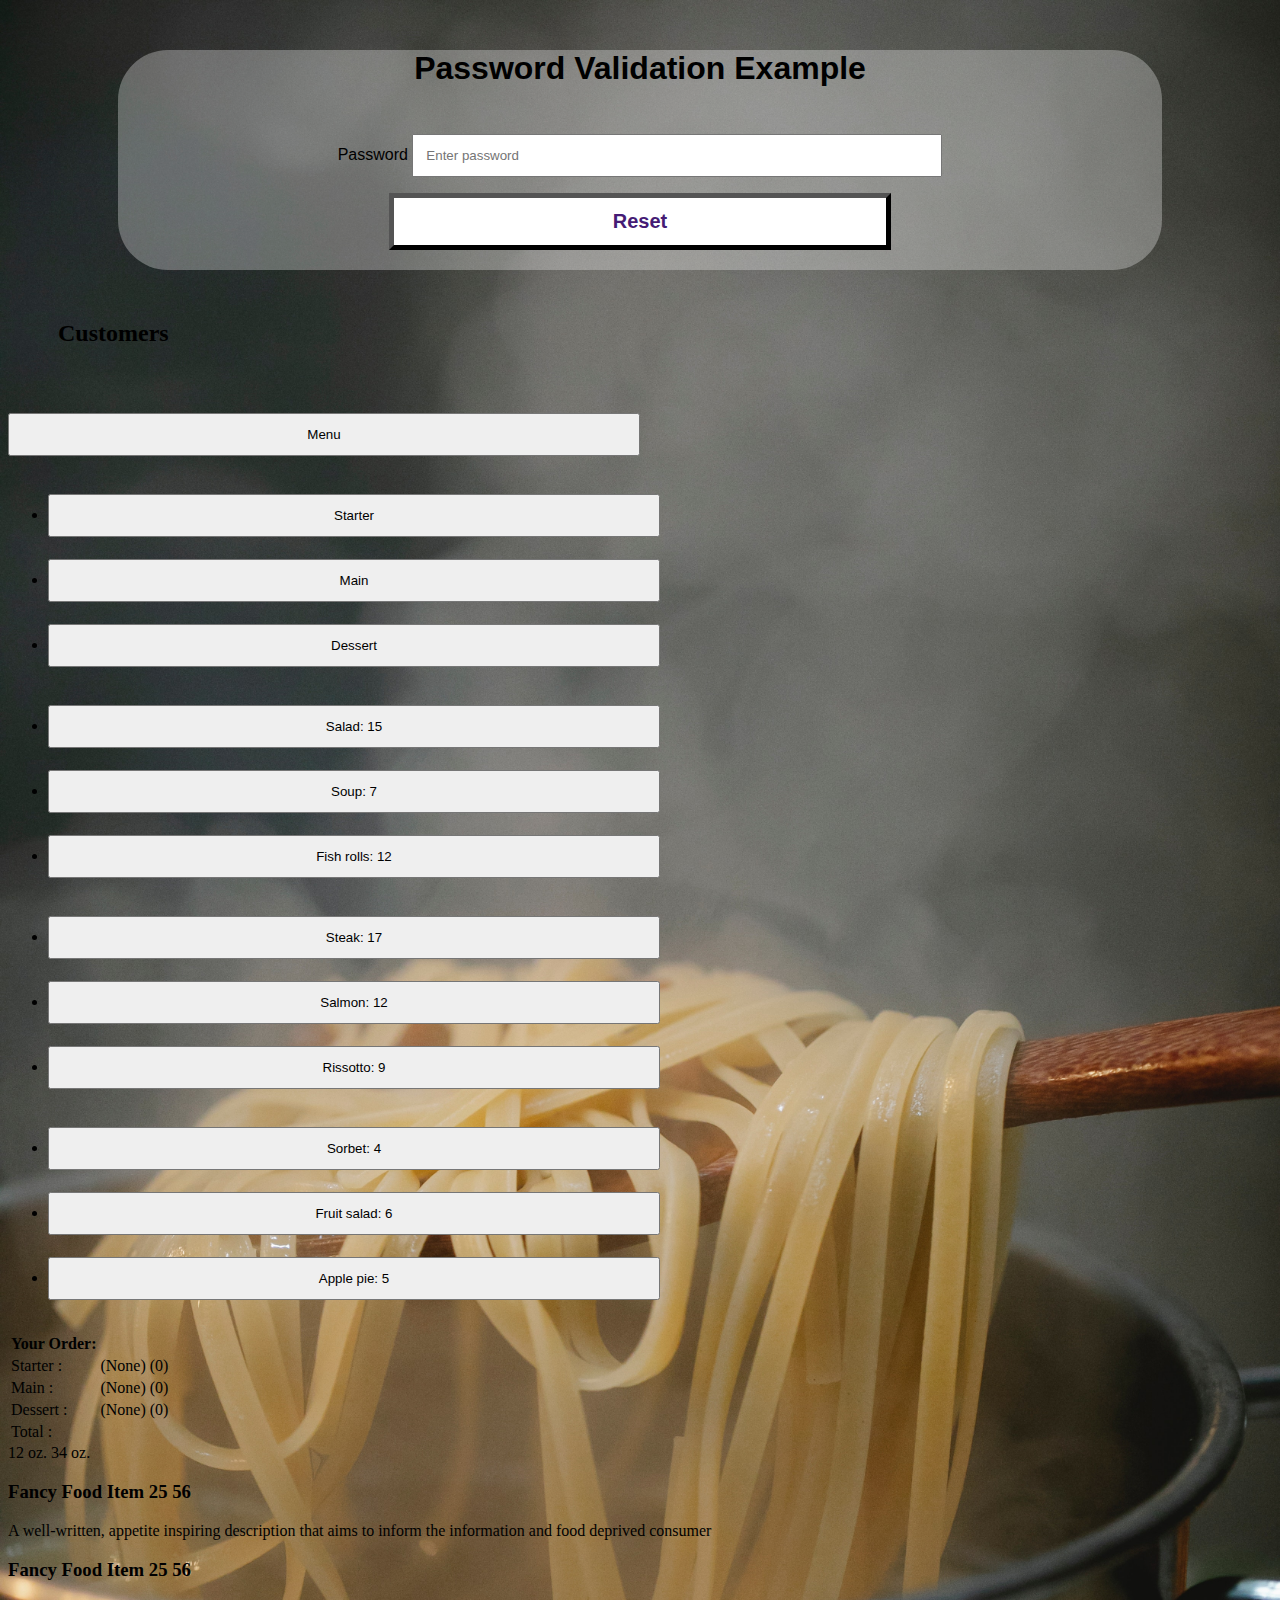
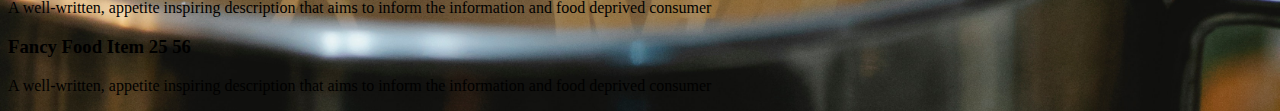
==== index.html @ b546ea6e "Added html css and js" ====
<!DOCTYPE html>
<html lang="en">

<head>
    <meta charset="UTF-8">
    <meta http-equiv="X-UA-Compatible" content="IE=edge">
    <meta name="viewport" content="width=device-width, initial-scale=1.0">
    <link href="css/style.css" rel="stylesheet">
    <title>Document</title>
    <script src="https://code.jquery.com/jquery-1.12.4.js"></script>
 
</head>

<body>
    <header></header>
    <main>
        <div class="tasks">
            <div id="ex1">
                <h1>Password Validation Example</h1>
                <form id="pswdForm">
                    <!-- Enter Password -->
                    <label for="pass">Password</label>
                    <input type="password" id="pass" name="pass" placeholder="Enter password" pattern="(?=.*\d)(?=.*[a-z])(?=.*[A-Z]).{8,}"
                        title="Must contain at least one number and one uppercase and lowercase letter, and at least 8 or more characters"
                        required />
                    <!-- Click to reset fields -->
                    <button type="submit" id="btnRst1">Reset</button>
                </form>
                <div id="checksField">
                    <h3>Password must contain the following:</h3>
                    <p id="letter" class="wrong">A <b>lowercase letter</b></p>
                    <p id="capital" class="wrong">A <b>capital (uppercase) letter</b></p>
                    <p id="number" class="wrong">A <b>number</b></p>
                    <p id="speChar" class="wrong">A <b>special character</b></p>
                </div>
            </div>
        </div>


        <div class="tasks">
          <div id="ex2">
            <h2>Customers</h2>
            <div id="customerOutput"></div>

        </div>
    </div>


        <div id="eX3">
            <input type="button" class="button" id="btMenu" value="Menu">
            <ul id="liMainMenu" class="ul">
                <li>
                    <input type="button" class="button" id="btStarter" value="Starter">
                </li>
                <li>
                    <input type="button" class="button" id="btMain" value="Main">
                </li>
                <li>
                    <input type="button" class="button" id="btDessert" value="Dessert">
                </li>
            </ul>
            <ul id="liStarter" class="ul">
                <li>
                    <input type="button" class="button" id="btStarter1" value="">
                </li>
                <li>
                    <input type="button" class="button" id="btStarter2" value="">
                </li>
                <li>
                    <input type="button" class="button" id="btStarter3" value="">
                </li>
            </ul>
            <ul id="liMain" class="ul">
                <li>
                    <input type="button" class="button" id="btMain1" value="">
                </li>
                <li>
                    <input type="button" class="button" id="btMain2" value="">
                </li>
                <li>
                    <input type="button" class="button" id="btMain3" value="">
                </li>
            </ul>
            <ul id="liDessert" class="ul">
                <li>
                    <input type="button" class="button" id="btDessert1" value="">
                </li>
                <li>
                    <input type="button" class="button" id="btDessert2" value="">
                </li>
                <li>
                    <input type="button" class="button" id="btDessert3" value="">
                </li>
            </ul>
            <table class="table">
                <th>Your Order:</th>
                <tr>
                    <td>Starter :</td>
                    <td id="selectedStarter"></td>
                </tr>
                <tr>
                    <td>Main :</td>
                    <td id="selectedMain"></td>
                </tr>
                <tr>
                    <td>Dessert :</td>
                    <td id="selectedDessert"></td>
                </tr>
                <tr>
                    <td>Total :</td>
                    <td id="total"></td>
                </tr>
            </table>
        </div>

        <div class="container">
            <div class="group-header">
                <span>12 oz.</span>
                <span>34 oz.</span>
            </div>

            <h3>
                <span>Fancy Food Item</span>
                <span>25</span>
                <span>56</span>
            </h3>
            <p>A well-written, appetite inspiring description that aims to inform the information and food deprived
                consumer</p>
            <h3>
                <span>Fancy Food Item</span>
                <span>25</span>
                <span>56</span>
            </h3>
            <p>A well-written, appetite inspiring description that aims to inform the information and food deprived
                consumer</p>
            <h3>
                <span>Fancy Food Item</span>
                <span>25</span>
                <span>56</span>
            </h3>
            <p>A well-written, appetite inspiring description that aims to inform the information and food deprived
                consumer</p>
        </div>



    </main>
    <script src="js/script.js"></script>
</body>

</html>
---- css/style.css ----
body{
    background-image: url(../img/bgWallpaperImg.jpg);
    background-size: 100%;
    background-repeat: no-repeat;
    background-color:#c1a272;
}

/*-- Password */
.tasks {
  box-sizing: content-box;
   margin: 40px 50px;
   border-width: 10px;
 }
 #ex1{
    margin: 50px 60px;
    text-align: center;
    font-family: 'Segoe UI', Tahoma, Geneva, Verdana, sans-serif;
    box-sizing: content-box;
    border-width: 10px;
    background-color: rgba(255, 255, 255, 0.3);
    border-radius: 50px;
 }
 input {
    width: 50%;
    padding: 12px;
    margin-top: 6px;
    margin-bottom: 16px;
 }
 input[type="submit"] {
    background-color: rgb(69, 27, 117);
    color: white;
    font-weight: bold;
    font-size: 20px;
    font-family: "Segoe UI", Tahoma, Geneva, Verdana, sans-serif;
 }
 #btnRst1 {
    text-align: center;
    border-width: 5px;
    width: 50%;
    padding: 12px;
    background-color: white;
    color:  rgb(69, 27, 117);
    font-weight: bold;
    font-size: 20px;
    font-family: "Segoe UI", Tahoma, Geneva, Verdana, sans-serif;
 }
 #pswdForm {
    padding: 20px;
 }
 #checksField {
    display: none;
    background: #f1f1f1;
    color: #000;
    position: relative;
    padding: 20px;
    margin-top: 10px;
 }
 #checksField p {
    padding: 10px 35px;
    font-size: 18px;
 }
 .correct {
    color:green;
 }
 .correct:before {
    position: relative;
    left: -35px;
    content: "✔";
 }
 .wrong {
    color: red;
 }
 .wrong:before {
    position: relative;
    left: -35px;
    content: "✖";
 }


/*-- Customers  */


#customerOutput{
   display: flex;
   flex-direction:row;
   overflow: auto;
}

@import url(https://fonts.googleapis.com/css?family=Lato);
@import url(https://fonts.googleapis.com/css?family=Oswald);
@import url(https://code.ionicframework.com/ionicons/2.0.1/css/ionicons.min.css);


.cardStyle{
   display: flex;
   justify-content: space-evenly;
   border-radius: 50px;
   border-width: 5px;
   border: solid black;
   padding: 75px 75px;

  font-family: 'Lato', Arial, sans-serif;
  color: #2B2B2B;
  text-align: center;
  flex-direction:row;
  font-size: 16px;
  box-shadow: 0 0 5px rgba(0, 0, 0, 0.15);
  max-width: 18%;
}
.


.customerCard h2{
   height: 50px;
}
.customerCard p {
  font-family: 'Oswald';
  text-transform: uppercase;
  font-size: 15px;
  font-weight: 400;
  height: 50px;
 }
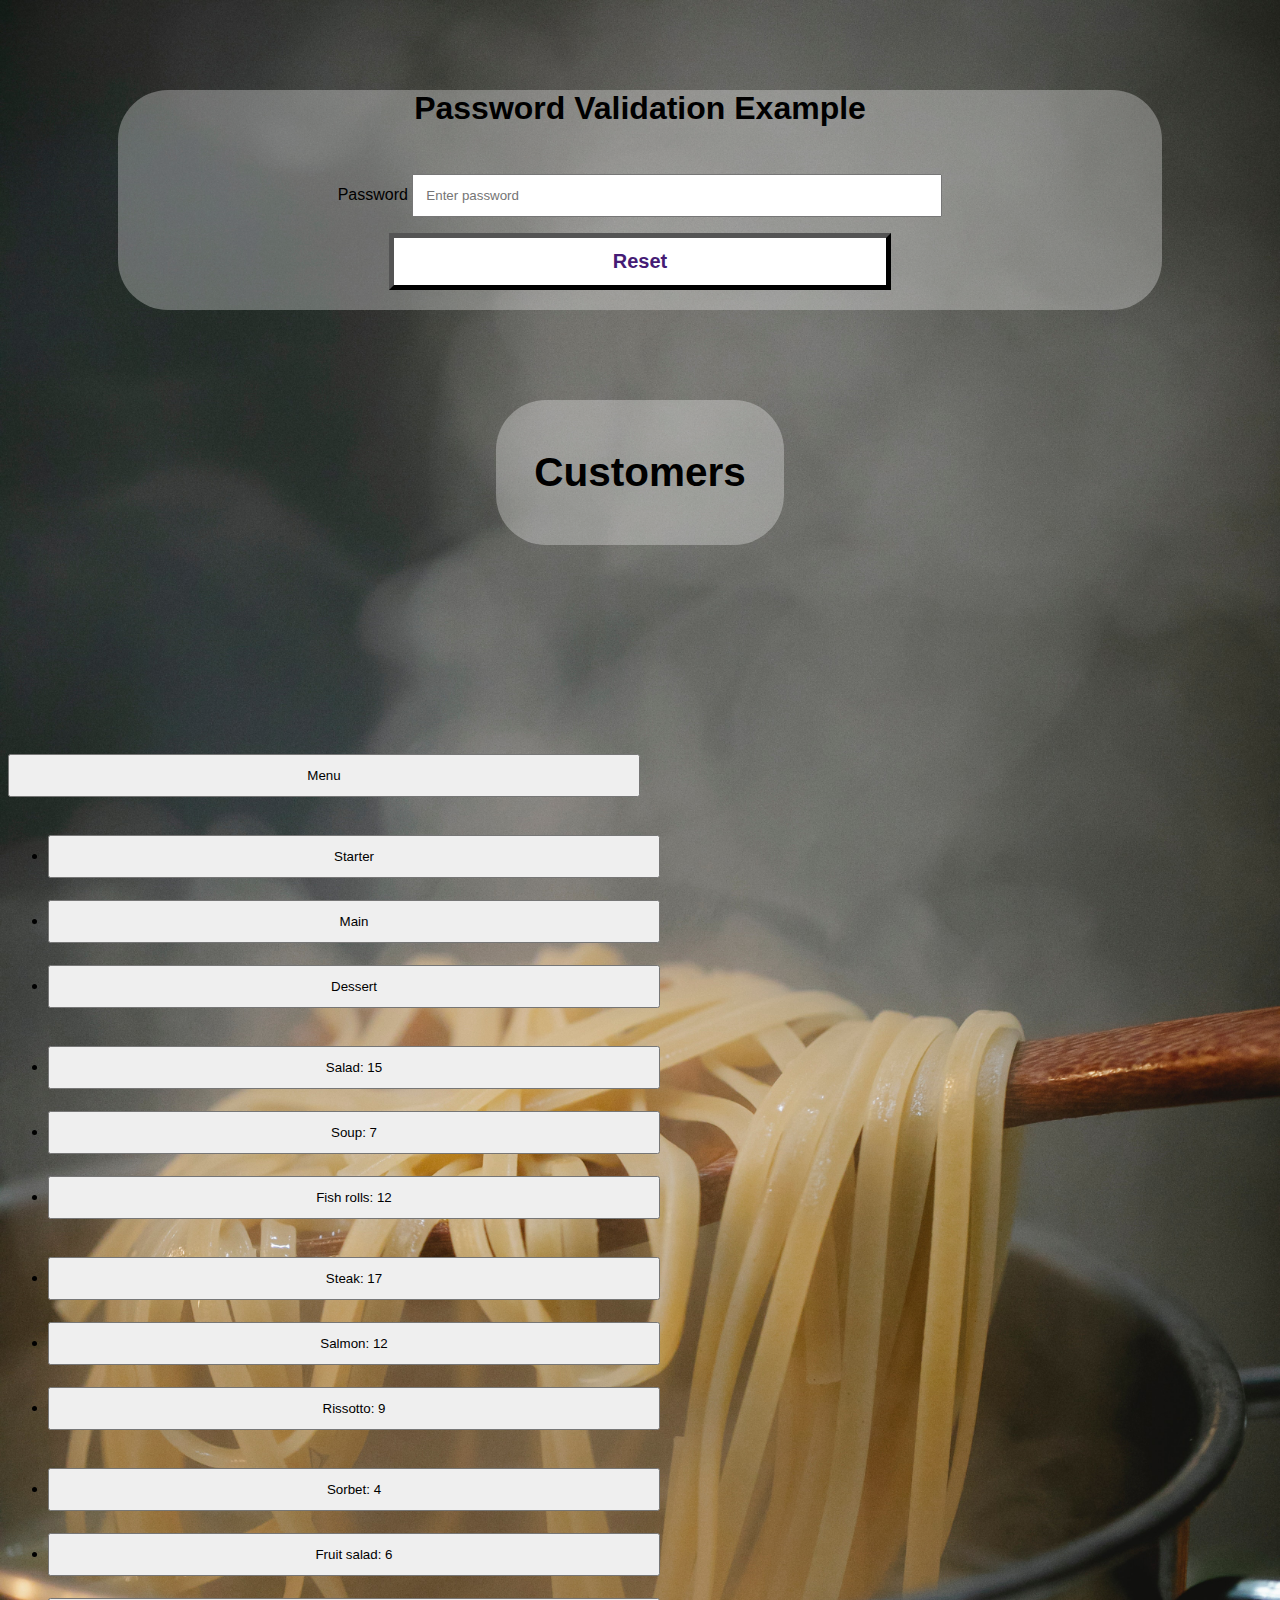
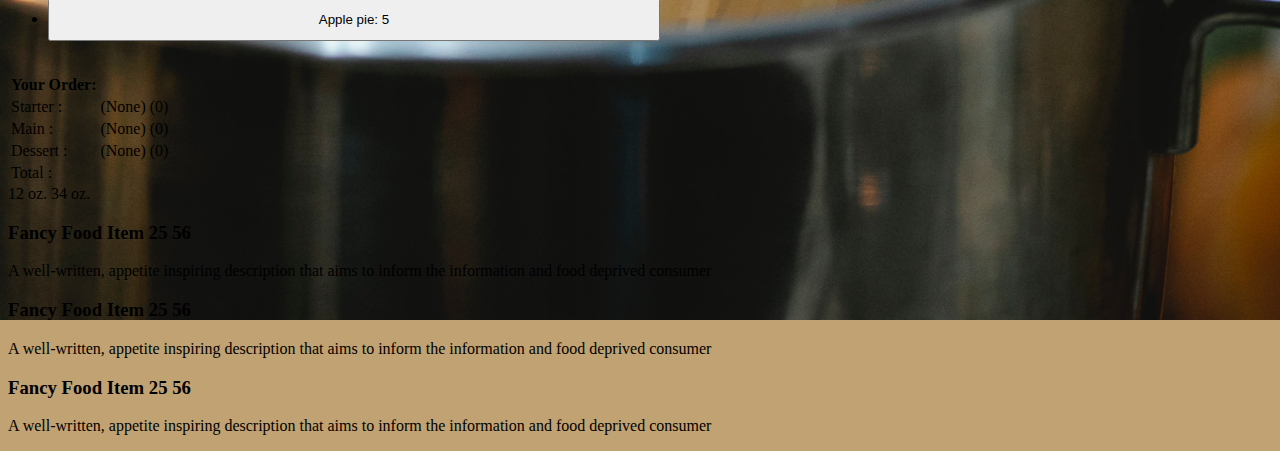
==== commit 6d1de95b: "Random User display changes" ====
--- a/index.html
+++ b/index.html
@@ -8,7 +8,7 @@
     <link href="css/style.css" rel="stylesheet">
     <title>Document</title>
     <script src="https://code.jquery.com/jquery-1.12.4.js"></script>
- 
+
 </head>
 
 <body>
@@ -20,9 +20,7 @@
                 <form id="pswdForm">
                     <!-- Enter Password -->
                     <label for="pass">Password</label>
-                    <input type="password" id="pass" name="pass" placeholder="Enter password" pattern="(?=.*\d)(?=.*[a-z])(?=.*[A-Z]).{8,}"
-                        title="Must contain at least one number and one uppercase and lowercase letter, and at least 8 or more characters"
-                        required />
+                    <input type="password" id="pass" name="pass" placeholder="Enter password" pattern="(?=.*\d)(?=.*[a-z])(?=.*[A-Z]).{8,}" title="Must contain at least one number and one uppercase and lowercase letter, and at least 8 or more characters" required />
                     <!-- Click to reset fields -->
                     <button type="submit" id="btnRst1">Reset</button>
                 </form>
@@ -38,12 +36,11 @@
 
 
         <div class="tasks">
-          <div id="ex2">
-            <h2>Customers</h2>
+            <div id="ex2">
+                <h2>Customers</h2>
+            </div>
             <div id="customerOutput"></div>
-
         </div>
-    </div>
 
 
         <div id="eX3">
@@ -124,23 +121,26 @@
                 <span>25</span>
                 <span>56</span>
             </h3>
-            <p>A well-written, appetite inspiring description that aims to inform the information and food deprived
-                consumer</p>
+            <p>A well-written, appetite inspiring description that aims to inform the information and food deprived consumer
+            </p>
             <h3>
                 <span>Fancy Food Item</span>
                 <span>25</span>
                 <span>56</span>
             </h3>
-            <p>A well-written, appetite inspiring description that aims to inform the information and food deprived
-                consumer</p>
+            <p>A well-written, appetite inspiring description that aims to inform the information and food deprived consumer
+            </p>
             <h3>
                 <span>Fancy Food Item</span>
                 <span>25</span>
                 <span>56</span>
             </h3>
-            <p>A well-written, appetite inspiring description that aims to inform the information and food deprived
-                consumer</p>
+            <p>A well-written, appetite inspiring description that aims to inform the information and food deprived consumer
+            </p>
         </div>
+
+
+
 
 
 
--- a/css/style.css
+++ b/css/style.css
@@ -1,124 +1,169 @@
-body{
+body {
     background-image: url(../img/bgWallpaperImg.jpg);
     background-size: 100%;
     background-repeat: no-repeat;
-    background-color:#c1a272;
+    background-color: #c1a272;
 }
 
+
 /*-- Password */
+
 .tasks {
-  box-sizing: content-box;
-   margin: 40px 50px;
-   border-width: 10px;
- }
- #ex1{
-    margin: 50px 60px;
+    margin: 90px 110px;
+}
+
+#ex1 {
     text-align: center;
     font-family: 'Segoe UI', Tahoma, Geneva, Verdana, sans-serif;
     box-sizing: content-box;
     border-width: 10px;
     background-color: rgba(255, 255, 255, 0.3);
     border-radius: 50px;
- }
- input {
+}
+
+input {
     width: 50%;
     padding: 12px;
     margin-top: 6px;
     margin-bottom: 16px;
- }
- input[type="submit"] {
+}
+
+input[type="submit"] {
     background-color: rgb(69, 27, 117);
     color: white;
     font-weight: bold;
     font-size: 20px;
     font-family: "Segoe UI", Tahoma, Geneva, Verdana, sans-serif;
- }
- #btnRst1 {
+}
+
+#btnRst1 {
     text-align: center;
     border-width: 5px;
     width: 50%;
     padding: 12px;
     background-color: white;
-    color:  rgb(69, 27, 117);
+    color: rgb(69, 27, 117);
     font-weight: bold;
     font-size: 20px;
     font-family: "Segoe UI", Tahoma, Geneva, Verdana, sans-serif;
- }
- #pswdForm {
+}
+
+#pswdForm {
     padding: 20px;
- }
- #checksField {
+}
+
+#checksField {
     display: none;
     background: #f1f1f1;
     color: #000;
     position: relative;
     padding: 20px;
     margin-top: 10px;
- }
- #checksField p {
+}
+
+#checksField p {
     padding: 10px 35px;
     font-size: 18px;
- }
- .correct {
-    color:green;
- }
- .correct:before {
+}
+
+.correct {
+    color: green;
+}
+
+.correct:before {
     position: relative;
     left: -35px;
     content: "✔";
- }
- .wrong {
+}
+
+.wrong {
     color: red;
- }
- .wrong:before {
+}
+
+.wrong:before {
     position: relative;
     left: -35px;
     content: "✖";
- }
+}
 
 
 /*-- Customers  */
 
+#ex2 {
+    margin: 0cm 10cm;
+    padding: 15px;
+    text-align: center;
+    display: flexbox;
+    font-family: 'Segoe UI', Tahoma, Geneva, Verdana, sans-serif;
+    background-color: rgba(255, 255, 255, 0.3);
+    border-radius: 50px;
+    font-size: 27px;
+    margin-bottom: 3cm;
+}
 
-#customerOutput{
-   display: flex;
-   flex-direction:row;
-   overflow: auto;
+#customerOutput {
+    display: flex;
+    flex-direction: row;
+    overflow: auto;
 }
 
 @import url(https://fonts.googleapis.com/css?family=Lato);
 @import url(https://fonts.googleapis.com/css?family=Oswald);
 @import url(https://code.ionicframework.com/ionicons/2.0.1/css/ionicons.min.css);
+.cardStyle {
+    display: flex;
+    justify-content: space-evenly;
+    border-radius: 50px;
+    border-width: 5px;
+    border: solid black;
+    padding: 75px 75px;
+    background-color: rgba(255, 255, 255, 0.3);
+    font-family: 'Lato', Arial, sans-serif;
+    color: #2B2B2B;
+    text-align: center;
+    flex-direction: row;
+    box-shadow: 0 0 5px rgba(0, 0, 0, 0.15);
+    max-width: 18%;
+    margin: 0px 30px
+}
+
+.customerCard p {
+    font-family: 'Oswald';
+    text-transform: uppercase;
+    font-size: 15px;
+    font-weight: 400;
+}
+
+.customerImg {
+    border-radius: 50px;
+}
 
 
-.cardStyle{
-   display: flex;
-   justify-content: space-evenly;
-   border-radius: 50px;
-   border-width: 5px;
-   border: solid black;
-   padding: 75px 75px;
+/* width */
 
-  font-family: 'Lato', Arial, sans-serif;
-  color: #2B2B2B;
-  text-align: center;
-  flex-direction:row;
-  font-size: 16px;
-  box-shadow: 0 0 5px rgba(0, 0, 0, 0.15);
-  max-width: 18%;
+div#customerOutput::-webkit-scrollbar {
+    width: 20px;
 }
-.
 
 
-.customerCard h2{
-   height: 50px;
+/* Track */
+
+div#customerOutput::-webkit-scrollbar-track {
+    box-shadow: inset #eeeeee;
+    border-radius: 10px;
 }
-.customerCard p {
-  font-family: 'Oswald';
-  text-transform: uppercase;
-  font-size: 15px;
-  font-weight: 400;
-  height: 50px;
- }
 
- +
+/* Handle */
+
+div#customerOutput::-webkit-scrollbar-thumb {
+    background: #00adb5;
+    border-radius: 10px;
+}
+
+
+/* Handle on hover */
+
+div#customerOutput::-webkit-scrollbar-thumb:hover {
+    background: #b30000;
+}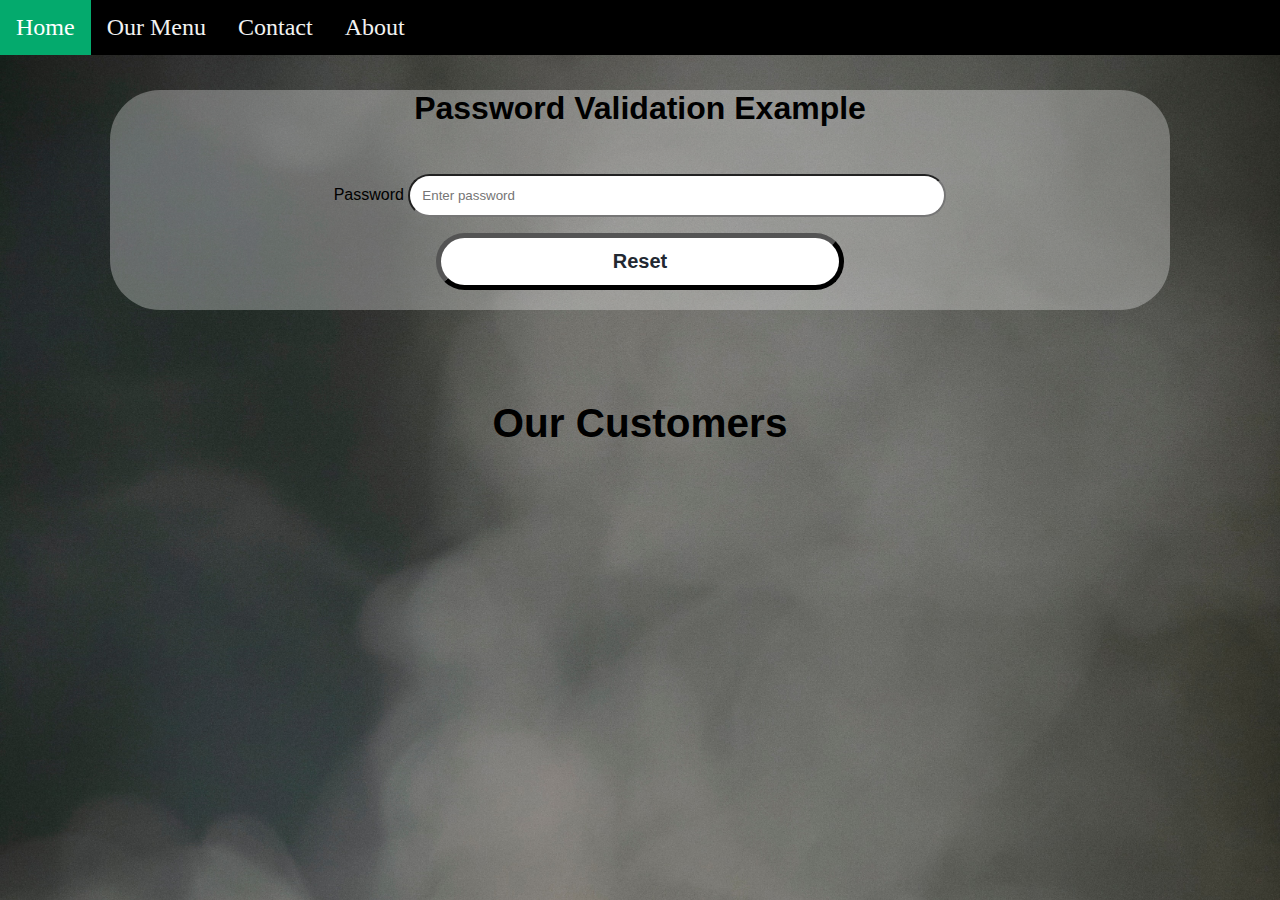
==== commit b3bf1667: "fixed css code(task 1,2) and started rMenu" ====
--- a/index.html
+++ b/index.html
@@ -12,7 +12,14 @@
 </head>
 
 <body>
-    <header></header>
+    <header>
+        <div class="topnav">
+            <a class="active" href="#home">Home</a>
+            <a href="/">Our Menu</a>
+            <a href="#contact">Contact</a>
+            <a href="#about">About</a>
+        </div>
+    </header>
     <main>
         <div class="tasks">
             <div id="ex1">
@@ -22,7 +29,7 @@
                     <label for="pass">Password</label>
                     <input type="password" id="pass" name="pass" placeholder="Enter password" pattern="(?=.*\d)(?=.*[a-z])(?=.*[A-Z]).{8,}" title="Must contain at least one number and one uppercase and lowercase letter, and at least 8 or more characters" required />
                     <!-- Click to reset fields -->
-                    <button type="submit" id="btnRst1">Reset</button>
+                    <div><button type="submit" id="btnRst1">Reset</button></div>
                 </form>
                 <div id="checksField">
                     <h3>Password must contain the following:</h3>
@@ -37,110 +44,10 @@
 
         <div class="tasks">
             <div id="ex2">
-                <h2>Customers</h2>
+                <h2> Our Customers</h2>
             </div>
             <div id="customerOutput"></div>
         </div>
-
-
-        <div id="eX3">
-            <input type="button" class="button" id="btMenu" value="Menu">
-            <ul id="liMainMenu" class="ul">
-                <li>
-                    <input type="button" class="button" id="btStarter" value="Starter">
-                </li>
-                <li>
-                    <input type="button" class="button" id="btMain" value="Main">
-                </li>
-                <li>
-                    <input type="button" class="button" id="btDessert" value="Dessert">
-                </li>
-            </ul>
-            <ul id="liStarter" class="ul">
-                <li>
-                    <input type="button" class="button" id="btStarter1" value="">
-                </li>
-                <li>
-                    <input type="button" class="button" id="btStarter2" value="">
-                </li>
-                <li>
-                    <input type="button" class="button" id="btStarter3" value="">
-                </li>
-            </ul>
-            <ul id="liMain" class="ul">
-                <li>
-                    <input type="button" class="button" id="btMain1" value="">
-                </li>
-                <li>
-                    <input type="button" class="button" id="btMain2" value="">
-                </li>
-                <li>
-                    <input type="button" class="button" id="btMain3" value="">
-                </li>
-            </ul>
-            <ul id="liDessert" class="ul">
-                <li>
-                    <input type="button" class="button" id="btDessert1" value="">
-                </li>
-                <li>
-                    <input type="button" class="button" id="btDessert2" value="">
-                </li>
-                <li>
-                    <input type="button" class="button" id="btDessert3" value="">
-                </li>
-            </ul>
-            <table class="table">
-                <th>Your Order:</th>
-                <tr>
-                    <td>Starter :</td>
-                    <td id="selectedStarter"></td>
-                </tr>
-                <tr>
-                    <td>Main :</td>
-                    <td id="selectedMain"></td>
-                </tr>
-                <tr>
-                    <td>Dessert :</td>
-                    <td id="selectedDessert"></td>
-                </tr>
-                <tr>
-                    <td>Total :</td>
-                    <td id="total"></td>
-                </tr>
-            </table>
-        </div>
-
-        <div class="container">
-            <div class="group-header">
-                <span>12 oz.</span>
-                <span>34 oz.</span>
-            </div>
-
-            <h3>
-                <span>Fancy Food Item</span>
-                <span>25</span>
-                <span>56</span>
-            </h3>
-            <p>A well-written, appetite inspiring description that aims to inform the information and food deprived consumer
-            </p>
-            <h3>
-                <span>Fancy Food Item</span>
-                <span>25</span>
-                <span>56</span>
-            </h3>
-            <p>A well-written, appetite inspiring description that aims to inform the information and food deprived consumer
-            </p>
-            <h3>
-                <span>Fancy Food Item</span>
-                <span>25</span>
-                <span>56</span>
-            </h3>
-            <p>A well-written, appetite inspiring description that aims to inform the information and food deprived consumer
-            </p>
-        </div>
-
-
-
 
 
 
--- a/css/style.css
+++ b/css/style.css
@@ -1,169 +1,197 @@
-body {
-    background-image: url(../img/bgWallpaperImg.jpg);
-    background-size: 100%;
-    background-repeat: no-repeat;
-    background-color: #c1a272;
-}
-
-
-/*-- Password */
-
-.tasks {
-    margin: 90px 110px;
-}
-
-#ex1 {
-    text-align: center;
-    font-family: 'Segoe UI', Tahoma, Geneva, Verdana, sans-serif;
-    box-sizing: content-box;
-    border-width: 10px;
-    background-color: rgba(255, 255, 255, 0.3);
-    border-radius: 50px;
-}
-
-input {
-    width: 50%;
-    padding: 12px;
-    margin-top: 6px;
-    margin-bottom: 16px;
-}
-
-input[type="submit"] {
-    background-color: rgb(69, 27, 117);
-    color: white;
-    font-weight: bold;
-    font-size: 20px;
-    font-family: "Segoe UI", Tahoma, Geneva, Verdana, sans-serif;
-}
-
-#btnRst1 {
-    text-align: center;
-    border-width: 5px;
-    width: 50%;
-    padding: 12px;
-    background-color: white;
-    color: rgb(69, 27, 117);
-    font-weight: bold;
-    font-size: 20px;
-    font-family: "Segoe UI", Tahoma, Geneva, Verdana, sans-serif;
-}
-
-#pswdForm {
-    padding: 20px;
-}
-
-#checksField {
-    display: none;
-    background: #f1f1f1;
-    color: #000;
-    position: relative;
-    padding: 20px;
-    margin-top: 10px;
-}
-
-#checksField p {
-    padding: 10px 35px;
-    font-size: 18px;
-}
-
-.correct {
-    color: green;
-}
-
-.correct:before {
-    position: relative;
-    left: -35px;
-    content: "✔";
-}
-
-.wrong {
-    color: red;
-}
-
-.wrong:before {
-    position: relative;
-    left: -35px;
-    content: "✖";
-}
-
-
-/*-- Customers  */
-
-#ex2 {
-    margin: 0cm 10cm;
-    padding: 15px;
-    text-align: center;
-    display: flexbox;
-    font-family: 'Segoe UI', Tahoma, Geneva, Verdana, sans-serif;
-    background-color: rgba(255, 255, 255, 0.3);
-    border-radius: 50px;
-    font-size: 27px;
-    margin-bottom: 3cm;
-}
-
-#customerOutput {
-    display: flex;
-    flex-direction: row;
-    overflow: auto;
-}
-
-@import url(https://fonts.googleapis.com/css?family=Lato);
-@import url(https://fonts.googleapis.com/css?family=Oswald);
-@import url(https://code.ionicframework.com/ionicons/2.0.1/css/ionicons.min.css);
-.cardStyle {
-    display: flex;
-    justify-content: space-evenly;
-    border-radius: 50px;
-    border-width: 5px;
-    border: solid black;
-    padding: 75px 75px;
-    background-color: rgba(255, 255, 255, 0.3);
-    font-family: 'Lato', Arial, sans-serif;
-    color: #2B2B2B;
-    text-align: center;
-    flex-direction: row;
-    box-shadow: 0 0 5px rgba(0, 0, 0, 0.15);
-    max-width: 18%;
-    margin: 0px 30px
-}
-
-.customerCard p {
-    font-family: 'Oswald';
-    text-transform: uppercase;
-    font-size: 15px;
-    font-weight: 400;
-}
-
-.customerImg {
-    border-radius: 50px;
-}
-
-
-/* width */
-
-div#customerOutput::-webkit-scrollbar {
-    width: 20px;
-}
-
-
-/* Track */
-
-div#customerOutput::-webkit-scrollbar-track {
-    box-shadow: inset #eeeeee;
-    border-radius: 10px;
-}
-
-
-/* Handle */
-
-div#customerOutput::-webkit-scrollbar-thumb {
-    background: #00adb5;
-    border-radius: 10px;
-}
-
-
-/* Handle on hover */
-
-div#customerOutput::-webkit-scrollbar-thumb:hover {
-    background: #b30000;
-}+    body {
+        background-image: url(../img/bgWallpaperImg.jpg);
+        background-size: 100%;
+        background-repeat: no-repeat;
+        background-color: #c1a272;
+        margin: 0px 0px;
+    }
+    /* Header */
+    
+    .topnav {
+        overflow: hidden;
+        background-color: rgba(0, 0, 0, 0.26);
+        position: fixed;
+        width: 100%;
+        top: 0;
+    }
+    
+    .topnav:hover {
+        background-color: #000;
+    }
+    
+    .topnav a {
+        float: left;
+        color: #f2f2f2;
+        text-align: center;
+        padding: 14px 16px;
+        text-decoration: none;
+        font-size: 24px;
+    }
+    
+    .topnav a:hover {
+        background-color: #ddd;
+        color: black;
+    }
+    
+    .topnav a.active {
+        background-color: #04AA6D;
+        color: white;
+    }
+    /*-- Password */
+    
+    .tasks {
+        margin: 90px 110px;
+    }
+    
+    #ex1 {
+        text-align: center;
+        font-family: 'Segoe UI', Tahoma, Geneva, Verdana, sans-serif;
+        box-sizing: content-box;
+        border-width: 10px;
+        background-color: rgba(255, 255, 255, 0.3);
+        border-radius: 50px;
+    }
+    
+    input {
+        border-radius: 50px;
+        width: 50%;
+        padding: 12px;
+        margin-top: 6px;
+        margin-bottom: 16px;
+    }
+    
+    div #btnRst1 {
+        text-align: center;
+        border-radius: 50px;
+        border-width: 5px;
+        width: 40%;
+        padding: 12px;
+        background-color: white;
+        color: #222831;
+        font-weight: bold;
+        font-size: 20px;
+        font-family: "Segoe UI", Tahoma, Geneva, Verdana, sans-serif;
+    }
+    
+    #pswdForm {
+        padding: 20px;
+    }
+    
+    #checksField {
+        display: none;
+        background: #f1f1f1;
+        color: #000;
+        position: relative;
+        padding: 20px;
+        margin-top: 10px;
+    }
+    
+    #checksField p {
+        padding: 10px 35px;
+        font-size: 18px;
+    }
+    
+    .correct {
+        color: green;
+    }
+    
+    .correct:before {
+        position: relative;
+        left: -35px;
+        content: "✔";
+    }
+    
+    .wrong {
+        color: red;
+    }
+    
+    .wrong:before {
+        position: relative;
+        left: -35px;
+        content: "✖";
+    }
+    /*-- Customers  */
+    
+    #ex2 {
+        padding: 0px 0px;
+        text-align: center;
+        font-family: 'Segoe UI', Tahoma, Geneva, Verdana, sans-serif;
+        font-size: 27px;
+        margin-bottom: 3cm;
+        box-sizing: border-box;
+        animation: slideIn 3s;
+    }
+    
+    @keyframes slideIn {
+        0% {
+            transform: translateX(0);
+        }
+        50% {
+            transform: translateX(100px);
+        }
+        100% {
+            transform: translateX(0);
+        }
+    }
+    
+    #customerOutput {
+        display: flex;
+        flex-direction: row;
+        overflow: auto;
+    }
+    
+    .customerCard {
+        display: flex;
+        justify-content: space-evenly;
+        border-radius: 50px;
+        border-width: 5px;
+        border: solid black;
+        background-color: rgba(255, 255, 255, 0.3);
+        font-family: 'Lato', Arial, sans-serif;
+        color: #2B2B2B;
+        text-align: center;
+        flex-direction: row;
+        max-width: 18%;
+        margin: 0px 60px;
+        float: left;
+        width: 33.33%;
+        padding: 15px 40px;
+        box-shadow: 0 14px 28px rgba(0, 0, 0, 0.25), 0 10px 10px rgba(0, 0, 0, 0.22);
+    }
+    
+    .customerCard ul {
+        padding: 0px 20px;
+    }
+    
+    .customerCard p {
+        font-family: 'Oswald';
+        text-transform: uppercase;
+        font-size: 15px;
+        font-weight: 400;
+    }
+    
+    .customerImg {
+        border-radius: 50px;
+    }
+    /* width */
+    
+    div#customerOutput::-webkit-scrollbar {
+        width: 20px;
+    }
+    /* Track */
+    
+    div#customerOutput::-webkit-scrollbar-track {
+        box-shadow: inset #eeeeee;
+        border-radius: 10px;
+    }
+    /* Handle */
+    
+    div#customerOutput::-webkit-scrollbar-thumb {
+        background: #00adb5;
+        border-radius: 10px;
+    }
+    /* Handle on hover */
+    
+    div#customerOutput::-webkit-scrollbar-thumb:hover {
+        background: #b30000;
+    }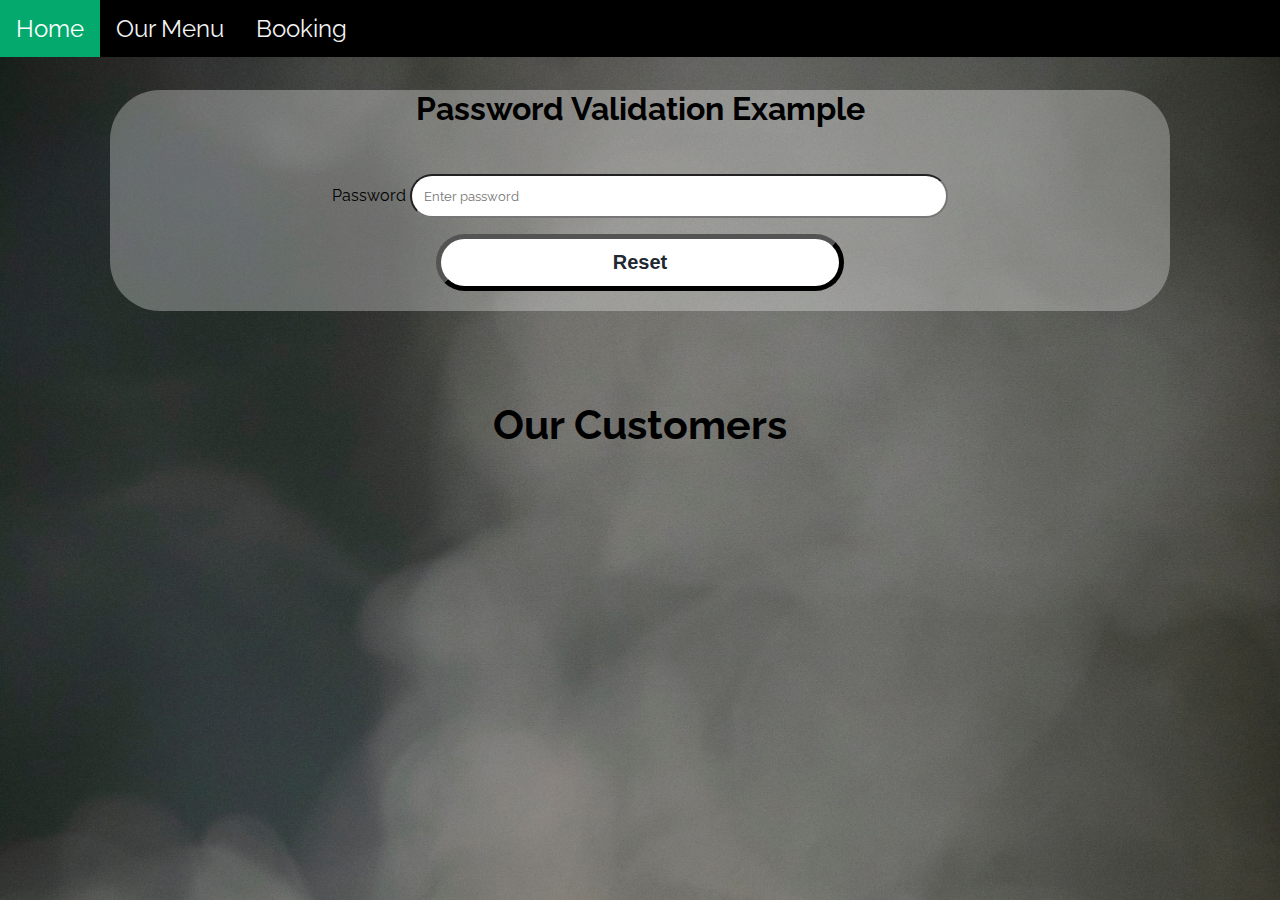
==== commit 02941f6f: "the 2 page with js were creted" ====
--- a/index.html
+++ b/index.html
@@ -14,10 +14,9 @@
 <body>
     <header>
         <div class="topnav">
-            <a class="active" href="#home">Home</a>
-            <a href="/">Our Menu</a>
-            <a href="#contact">Contact</a>
-            <a href="#about">About</a>
+            <a class="active" href="index.html">Home</a>
+            <a href="rMenu.html" srs>Our Menu</a>
+            <a href="secondPage.html">Booking</a>
         </div>
     </header>
     <main>
@@ -29,7 +28,7 @@
                     <label for="pass">Password</label>
                     <input type="password" id="pass" name="pass" placeholder="Enter password" pattern="(?=.*\d)(?=.*[a-z])(?=.*[A-Z]).{8,}" title="Must contain at least one number and one uppercase and lowercase letter, and at least 8 or more characters" required />
                     <!-- Click to reset fields -->
-                    <div><button type="submit" id="btnRst1">Reset</button></div>
+                    <div><button type="submit" id="btnCheck">Reset</button></div>
                 </form>
                 <div id="checksField">
                     <h3>Password must contain the following:</h3>
@@ -37,6 +36,7 @@
                     <p id="capital" class="wrong">A <b>capital (uppercase) letter</b></p>
                     <p id="number" class="wrong">A <b>number</b></p>
                     <p id="speChar" class="wrong">A <b>special character</b></p>
+                    <p id="passLength" class="wrong">A password should be <b>8 characters at a minimum</b></p>
                 </div>
             </div>
         </div>
--- a/css/style.css
+++ b/css/style.css
@@ -1,197 +1,226 @@
-    body {
-        background-image: url(../img/bgWallpaperImg.jpg);
-        background-size: 100%;
-        background-repeat: no-repeat;
-        background-color: #c1a272;
-        margin: 0px 0px;
+@import url('https://fonts.googleapis.com/css?family=Raleway:300,400,700');
+@import url("https://fonts.googleapis.com/css?family=Metal+Mania");
+@font-face {
+    font-family: "Booter - Zero Zero";
+    src: url("Fonts/Booter - Zero Zero.woff") format("woff"), url("Fonts/Booter - Zero Zero.woff2") format("woff2");
+    font-weight: normal;
+    font-style: normal;
+}
+
+* {
+    font-family: Raleway;
+}
+
+body {
+    background-image: url(../img/bgWallpaperImg.jpg);
+    background-size: 100%;
+    background-repeat: no-repeat;
+    background-color: #c1a272;
+    margin: 0px 0px;
+}
+
+
+/* Header */
+
+.topnav {
+    overflow: hidden;
+    background-color: rgba(0, 0, 0, 0.26);
+    position: fixed;
+    width: 100%;
+    z-index: 9999;
+    top: 0;
+}
+
+.topnav:hover {
+    background-color: #000;
+}
+
+.topnav a {
+    float: left;
+    color: #f2f2f2;
+    text-align: center;
+    padding: 14px 16px;
+    text-decoration: none;
+    font-size: 24px;
+}
+
+.topnav a:hover {
+    background-color: #ddd;
+    color: black;
+}
+
+.topnav a.active {
+    background-color: #04AA6D;
+    color: white;
+}
+
+
+/*-- Password */
+
+.tasks {
+    margin: 90px 110px;
+}
+
+#ex1 {
+    text-align: center;
+    font-family: 'Segoe UI', Tahoma, Geneva, Verdana, sans-serif;
+    box-sizing: content-box;
+    border-width: 10px;
+    background-color: rgba(255, 255, 255, 0.3);
+    border-radius: 50px;
+}
+
+input {
+    border-radius: 50px;
+    width: 50%;
+    padding: 12px;
+    margin-top: 6px;
+    margin-bottom: 16px;
+}
+
+div #btnCheck {
+    text-align: center;
+    border-radius: 50px;
+    border-width: 5px;
+    width: 40%;
+    padding: 12px;
+    background-color: white;
+    color: #222831;
+    font-weight: bold;
+    font-size: 20px;
+    font-family: "Segoe UI", Tahoma, Geneva, Verdana, sans-serif;
+}
+
+#pswdForm {
+    padding: 20px;
+}
+
+#checksField {
+    display: none;
+    background: #f1f1f1;
+    color: #000;
+    position: relative;
+    padding: 20px;
+    margin-top: 10px;
+}
+
+#checksField p {
+    padding: 10px 35px;
+    font-size: 18px;
+}
+
+.correct {
+    color: green;
+}
+
+.correct:before {
+    position: relative;
+    left: -35px;
+    content: "✔";
+}
+
+.wrong {
+    color: red;
+}
+
+.wrong:before {
+    position: relative;
+    left: -35px;
+    content: "✖";
+}
+
+
+/*-- Customers  */
+
+#ex2 {
+    padding: 0px 0px;
+    text-align: center;
+    font-family: 'Segoe UI', Tahoma, Geneva, Verdana, sans-serif;
+    font-size: 27px;
+    margin-bottom: 3cm;
+    box-sizing: border-box;
+    animation: slideIn 3s;
+}
+
+@keyframes slideIn {
+    0% {
+        transform: translateX(0);
     }
-    /* Header */
-    
-    .topnav {
-        overflow: hidden;
-        background-color: rgba(0, 0, 0, 0.26);
-        position: fixed;
-        width: 100%;
-        top: 0;
+    50% {
+        transform: translateX(100px);
     }
-    
-    .topnav:hover {
-        background-color: #000;
+    100% {
+        transform: translateX(0);
     }
-    
-    .topnav a {
-        float: left;
-        color: #f2f2f2;
-        text-align: center;
-        padding: 14px 16px;
-        text-decoration: none;
-        font-size: 24px;
-    }
-    
-    .topnav a:hover {
-        background-color: #ddd;
-        color: black;
-    }
-    
-    .topnav a.active {
-        background-color: #04AA6D;
-        color: white;
-    }
-    /*-- Password */
-    
-    .tasks {
-        margin: 90px 110px;
-    }
-    
-    #ex1 {
-        text-align: center;
-        font-family: 'Segoe UI', Tahoma, Geneva, Verdana, sans-serif;
-        box-sizing: content-box;
-        border-width: 10px;
-        background-color: rgba(255, 255, 255, 0.3);
-        border-radius: 50px;
-    }
-    
-    input {
-        border-radius: 50px;
-        width: 50%;
-        padding: 12px;
-        margin-top: 6px;
-        margin-bottom: 16px;
-    }
-    
-    div #btnRst1 {
-        text-align: center;
-        border-radius: 50px;
-        border-width: 5px;
-        width: 40%;
-        padding: 12px;
-        background-color: white;
-        color: #222831;
-        font-weight: bold;
-        font-size: 20px;
-        font-family: "Segoe UI", Tahoma, Geneva, Verdana, sans-serif;
-    }
-    
-    #pswdForm {
-        padding: 20px;
-    }
-    
-    #checksField {
-        display: none;
-        background: #f1f1f1;
-        color: #000;
-        position: relative;
-        padding: 20px;
-        margin-top: 10px;
-    }
-    
-    #checksField p {
-        padding: 10px 35px;
-        font-size: 18px;
-    }
-    
-    .correct {
-        color: green;
-    }
-    
-    .correct:before {
-        position: relative;
-        left: -35px;
-        content: "✔";
-    }
-    
-    .wrong {
-        color: red;
-    }
-    
-    .wrong:before {
-        position: relative;
-        left: -35px;
-        content: "✖";
-    }
-    /*-- Customers  */
-    
-    #ex2 {
-        padding: 0px 0px;
-        text-align: center;
-        font-family: 'Segoe UI', Tahoma, Geneva, Verdana, sans-serif;
-        font-size: 27px;
-        margin-bottom: 3cm;
-        box-sizing: border-box;
-        animation: slideIn 3s;
-    }
-    
-    @keyframes slideIn {
-        0% {
-            transform: translateX(0);
-        }
-        50% {
-            transform: translateX(100px);
-        }
-        100% {
-            transform: translateX(0);
-        }
-    }
-    
-    #customerOutput {
-        display: flex;
-        flex-direction: row;
-        overflow: auto;
-    }
-    
-    .customerCard {
-        display: flex;
-        justify-content: space-evenly;
-        border-radius: 50px;
-        border-width: 5px;
-        border: solid black;
-        background-color: rgba(255, 255, 255, 0.3);
-        font-family: 'Lato', Arial, sans-serif;
-        color: #2B2B2B;
-        text-align: center;
-        flex-direction: row;
-        max-width: 18%;
-        margin: 0px 60px;
-        float: left;
-        width: 33.33%;
-        padding: 15px 40px;
-        box-shadow: 0 14px 28px rgba(0, 0, 0, 0.25), 0 10px 10px rgba(0, 0, 0, 0.22);
-    }
-    
-    .customerCard ul {
-        padding: 0px 20px;
-    }
-    
-    .customerCard p {
-        font-family: 'Oswald';
-        text-transform: uppercase;
-        font-size: 15px;
-        font-weight: 400;
-    }
-    
-    .customerImg {
-        border-radius: 50px;
-    }
-    /* width */
-    
-    div#customerOutput::-webkit-scrollbar {
-        width: 20px;
-    }
-    /* Track */
-    
-    div#customerOutput::-webkit-scrollbar-track {
-        box-shadow: inset #eeeeee;
-        border-radius: 10px;
-    }
-    /* Handle */
-    
-    div#customerOutput::-webkit-scrollbar-thumb {
-        background: #00adb5;
-        border-radius: 10px;
-    }
-    /* Handle on hover */
-    
-    div#customerOutput::-webkit-scrollbar-thumb:hover {
-        background: #b30000;
-    }+}
+
+#customerOutput {
+    display: flex;
+    flex-direction: row;
+    overflow: auto;
+}
+
+.customerCard {
+    display: flex;
+    justify-content: space-evenly;
+    border-radius: 50px;
+    border-width: 5px;
+    border: solid black;
+    background-color: rgba(255, 255, 255, 0.3);
+    font-family: 'Lato', Arial, sans-serif;
+    color: #2B2B2B;
+    text-align: center;
+    flex-direction: row;
+    max-width: 18%;
+    margin: 0px 60px;
+    float: left;
+    width: 33.33%;
+    padding: 15px 40px;
+    box-shadow: 0 14px 28px rgba(0, 0, 0, 0.25), 0 10px 10px rgba(0, 0, 0, 0.22);
+    min-width: 234px;
+}
+
+.customerCard ul {
+    padding: 0px 20px;
+}
+
+.customerCard p {
+    font-family: 'Oswald';
+    text-transform: uppercase;
+    font-size: 15px;
+    font-weight: 400;
+}
+
+.customerImg {
+    border-radius: 50px;
+}
+
+
+/* width */
+
+div#customerOutput::-webkit-scrollbar {
+    width: 20px;
+}
+
+
+/* Track */
+
+div#customerOutput::-webkit-scrollbar-track {
+    box-shadow: inset #eeeeee;
+    border-radius: 10px;
+}
+
+
+/* Handle */
+
+div#customerOutput::-webkit-scrollbar-thumb {
+    background: #00adb5;
+    border-radius: 10px;
+}
+
+
+/* Handle on hover */
+
+div#customerOutput::-webkit-scrollbar-thumb:hover {
+    background: #b30000;
+}